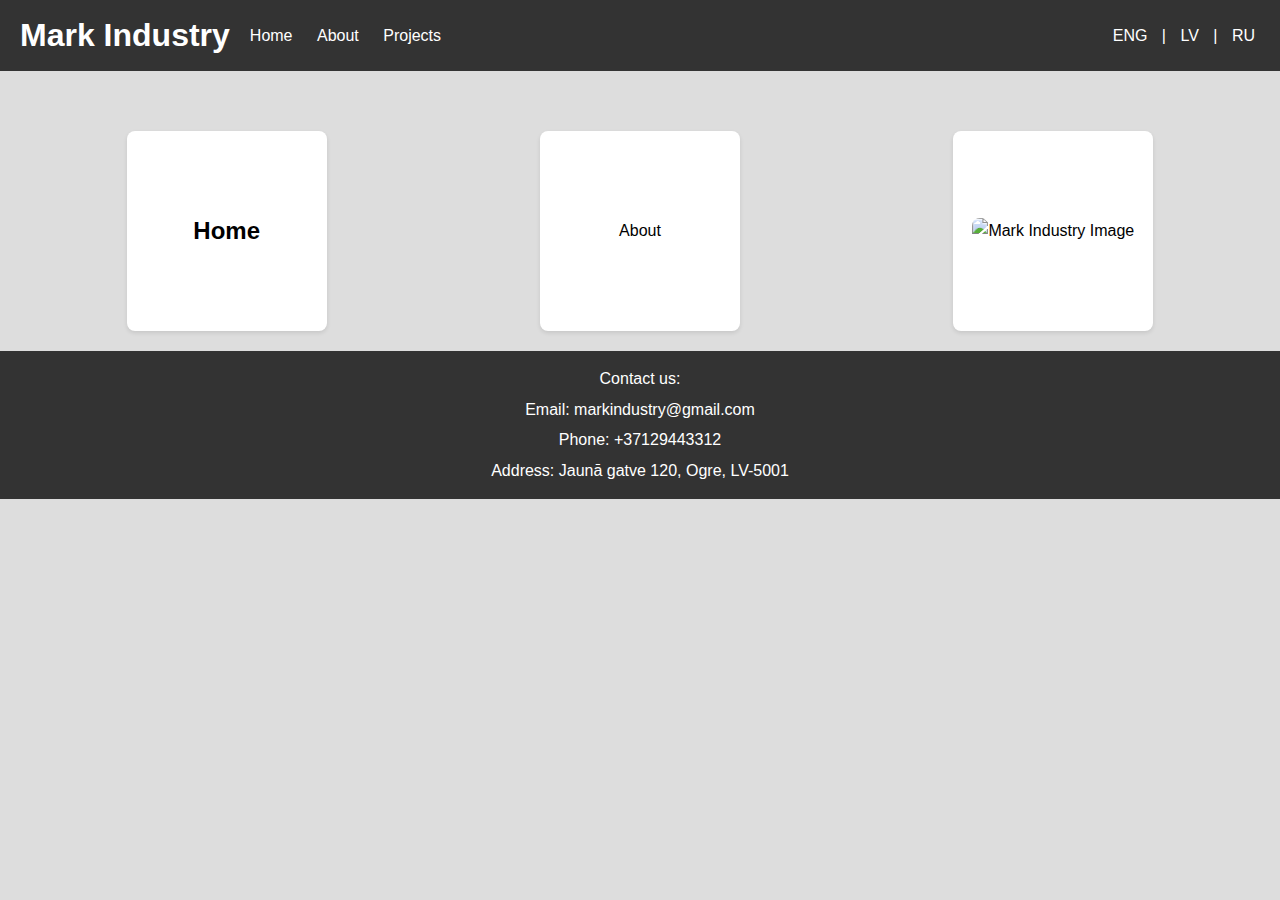
==== index.html @ 4a256ea1 "Add files via upload" ====
<!DOCTYPE html>
<html lang="en">
<head>
    <meta charset="UTF-8">
    <meta name="viewport" content="width=device-width, initial-scale=1.0">
    <title>Mark Industry</title>
    <link rel="stylesheet" href="styles.css">
</head>
<body>
    <header class="top-header">
        <div class="company-name">
            <h1>Mark Industry</h1>
        </div>
        <nav>
            <ul>
                <li><a href="index.html" class="lang" data-key="home">Home</a></li>
                <li><a href="about.html" class="lang" data-key="about">About</a></li>
                <li><a href="projects.html" class="lang" data-key="projects">Projects</a></li>
            </ul>
        </nav>
        <div class="language-selection">
            <a href="#" onclick="changeLanguage('en')">ENG</a>
            <span class="divider">|</span>
            <a href="#" onclick="changeLanguage('lv')">LV</a>
            <span class="divider">|</span>
            <a href="#" onclick="changeLanguage('ru')">RU</a>
        </div>
    </header>

    <main class="main">
        <section class="square-section">
            <div class="square">
                <h2 class="lang" data-key="home">Mark Industry</h2>
            </div>
            <div class="square">
                <p class="lang" data-key="about">We are dedicated to providing the best services and products to our clients.</p>
            </div>
            <div class="square">
                <img src="image.jpg" alt="Mark Industry Image">
            </div>
        </section>
    </main>

    <footer class="bottom-header">
        <div class="company-info">
            <p class="lang" data-key="contact_us">Contact us:</p>
            <p class="lang" data-key="email">Email: markindustry@gmail.com</p>
            <p class="lang" data-key="phone">Phone: +37129443312</p>
            <p class="lang" data-key="address">Address: Jaunā gatve 120, Ogre, LV-5001</p>
        </div>
    </footer>

    <script src="scripts.js"></script>
</body>
</html>
---- styles.css ----
body {
    font-family: Arial, sans-serif;
    line-height: 1.6;
    margin: 0;
    padding: 0;
    background-color: #f0f0f0;
    transition: background-color 0.3s ease; /* Smooth transition for background color */
}

/* Darker grey background with subtle hover effect */
body:hover {
    background-color: #dddddd; /* Slightly darker grey on hover */
}

.top-header {
    background-color: #333;
    color: #fff;
    padding: 10px 20px;
    display: flex;
    justify-content: space-between;
    align-items: center;
    position: relative; /* Ensure z-index works properly */
    z-index: 1; /* Ensure header is above main content */
}

.company-name {
    margin-right: 20px;
}

.company-name h1 {
    margin: 0;
}

.top-header nav ul {
    list-style-type: none;
    margin: 0;
    padding: 0;
}

.top-header nav ul li {
    display: inline-block;
    margin-right: 20px;
}

.top-header nav ul li a {
    text-decoration: none;
    color: #fff;
}

.language-selection {
    margin-left: auto;
}

.language-selection a {
    text-decoration: none;
    color: #fff;
    margin: 0 5px;
}

.divider {
    margin: 0 5px;
    color: #fff;
}

.main {
    padding: 20px;
}

.square-section {
    display: flex;
    justify-content: space-around;
    margin-top: 40px; /* Adjust margin top for spacing */
}

.square {
    width: 200px;
    height: 200px;
    background-color: #fff;
    border-radius: 8px;
    box-shadow: 0 2px 4px rgba(0, 0, 0, 0.1);
    text-align: center;
    display: flex;
    align-items: center;
    justify-content: center;
    flex-direction: column;
}

.square img {
    max-width: 100%;
    max-height: 100%;
    border-radius: 8px;
}

.about-section {
    text-align: center;
    margin-top: 40px;
}

.project-section {
    display: grid;
    grid-template-columns: repeat(auto-fill, minmax(300px, 1fr)); /* Responsive grid layout */
    grid-gap: 20px; /* Gap between grid items */
    margin-top: 40px; /* Adjust margin top for spacing */
}

.project-square {
    background-color: #fff;
    padding: 20px;
    border-radius: 8px;
    box-shadow: 0 2px 4px rgba(0, 0, 0, 0.1);
    text-align: center;
    transition: transform 0.3s ease; /* Smooth transition for hover effect */
}

.project-square:hover {
    transform: translateY(-5px); /* Move up slightly on hover */
}

.bottom-header {
    background-color: #333;
    color: #fff;
    padding: 10px 20px;
    text-align: center;
    position: relative; /* Ensure z-index works properly */
    z-index: 1; /* Ensure footer is above main content */
}

.bottom-header .company-info p {
    margin: 5px 0;
}

/* Adjustments for responsiveness */
@media (max-width: 768px) {
    .top-header {
        flex-direction: column;
        align-items: stretch;
    }

    .company-name {
        margin-bottom: 10px;
    }

    .top-header nav ul li {
        display: block;
        margin-bottom: 10px;
    }

    .square-section {
        flex-direction: column;
        align-items: center;
    }

    .project-section {
        grid-template-columns: 1fr; /* Single column layout on smaller screens */
    }
}
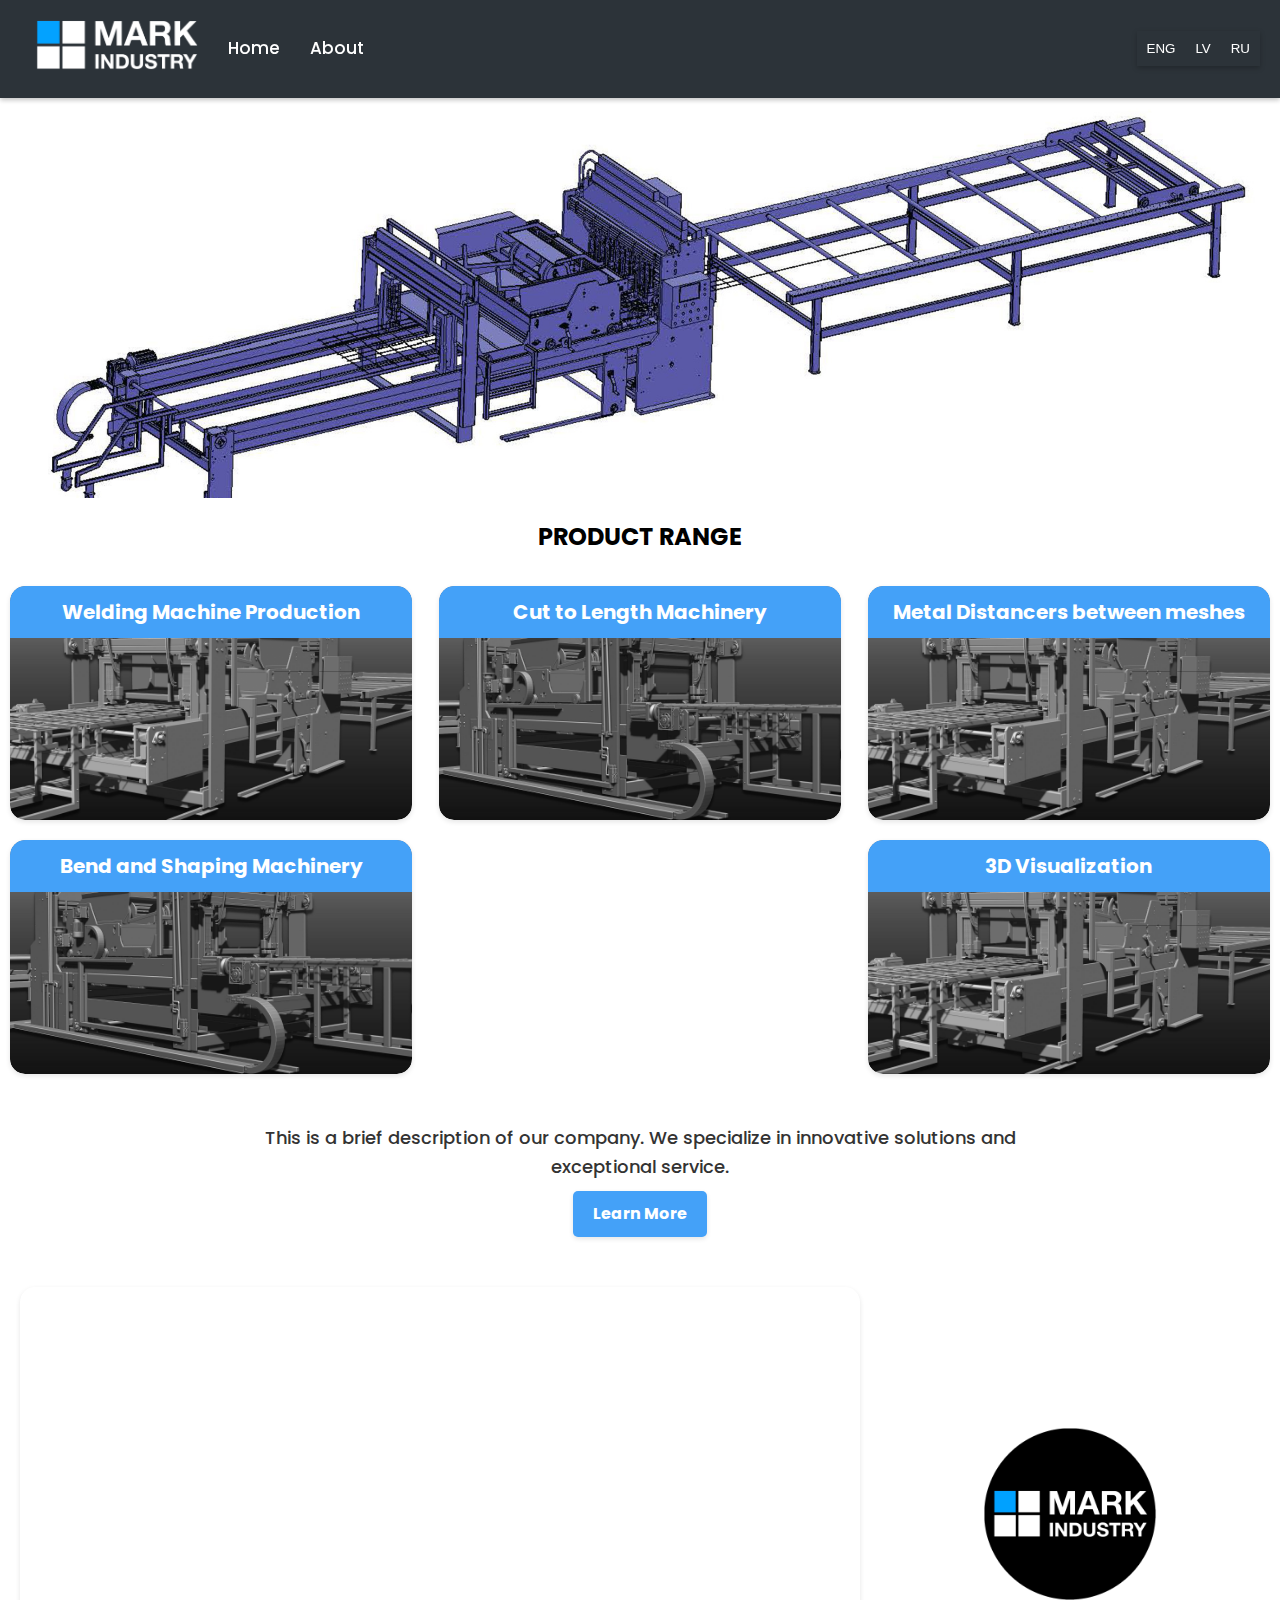
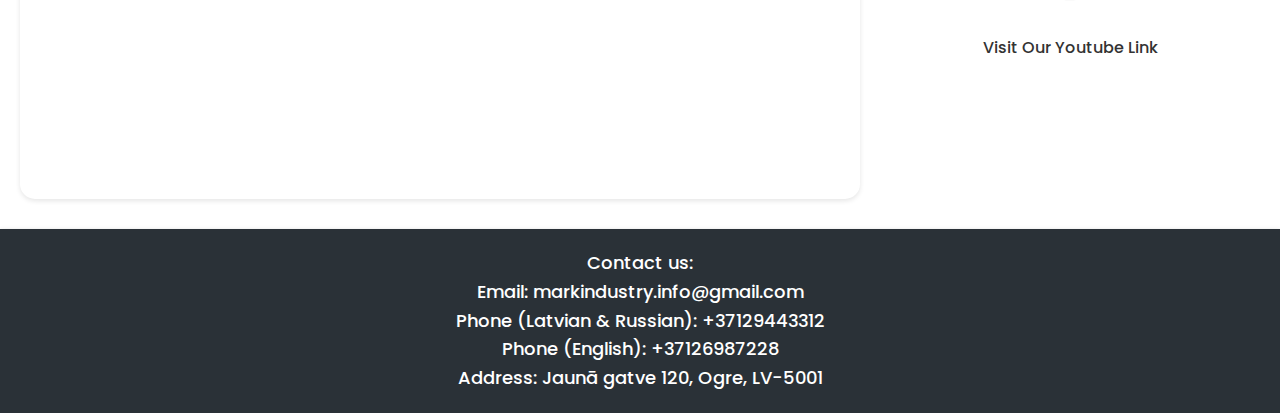
==== commit 88a4652d: "Add files via upload" ====
--- a/index.html
+++ b/index.html
@@ -3,49 +3,101 @@
 <head>
     <meta charset="UTF-8">
     <meta name="viewport" content="width=device-width, initial-scale=1.0">
-    <title>Mark Industry</title>
+    <title>Home - Mark Industry</title>
     <link rel="stylesheet" href="styles.css">
 </head>
 <body>
-    <header class="top-header">
-        <div class="company-name">
-            <h1>Mark Industry</h1>
+    <header>
+        <div class="header-left">
+            <div class="company-name">
+                <a href="index.html">
+                    <img src="images/logo/logoWhite.png" alt="Mark Industry Logo" style="height: 50px;">
+                </a>
+            </div>
+            <nav>
+                <ul>
+                    <li><a class="lang" data-key="home" href="index.html">Home</a></li>
+                    <li><a class="lang" data-key="about" href="about.html">About</a></li>
+
+                    </li>
+                </ul>
+            </nav>
         </div>
-        <nav>
-            <ul>
-                <li><a href="index.html" class="lang" data-key="home">Home</a></li>
-                <li><a href="about.html" class="lang" data-key="about">About</a></li>
-                <li><a href="projects.html" class="lang" data-key="projects">Projects</a></li>
-            </ul>
-        </nav>
-        <div class="language-selection">
-            <a href="#" onclick="changeLanguage('en')">ENG</a>
-            <span class="divider">|</span>
-            <a href="#" onclick="changeLanguage('lv')">LV</a>
-            <span class="divider">|</span>
-            <a href="#" onclick="changeLanguage('ru')">RU</a>
+        <div class="lang-switch-container">
+            <button class="lang-switch" data-lang="en">ENG</button>
+            <button class="lang-switch" data-lang="lv">LV</button>
+            <button class="lang-switch" data-lang="ru">RU</button>
         </div>
     </header>
 
     <main class="main">
-        <section class="square-section">
-            <div class="square">
-                <h2 class="lang" data-key="home">Mark Industry</h2>
+        <div class="slider">
+            <div class="slides">
+                <img src="images/about/AboutImage01.jpg" alt="First Slider Image" class="active">
+                <img src="images/about/AboutImage02.jpg" alt="Second Slider Image">
+                <img src="images/about/AboutImage03.jpg" alt="Third Slider Image">
+                <img src="images/about/AboutImage04.jpg" alt="Fourth Slider Image">
             </div>
-            <div class="square">
-                <p class="lang" data-key="about">We are dedicated to providing the best services and products to our clients.</p>
+        </div>
+
+        <h2 class="product-range lang" data-key="product_range">Product Range</h2>
+
+        <section class="features">
+            <a href="welding-machine.html" class="square">
+                <img src="images/range/productrange_01.jpg" alt="Welding Machine" class="background-image">
+                <h3 class="lang" data-key="welding_machine_production">Welding Machine Production</h3>
+                <p class="lang" data-key="welding_machine_production_description_01">Dedicated to producing high-quality, robust welding machines suitable for a wide range of industrial applications.</p>
+            </a>
+
+            <a href="cut-to-length.html" class="square">
+                <img src="images/range/productrange_02.jpg" alt="Blueprint Creation" class="background-image">
+                <h3 class="lang" data-key="cut_to_length">Cut to length Machinery</h3>
+                <p class="lang" data-key="cut_to_length_description_01">This page is dedicated to our Cut to Length Machinery solutions. These machines are designed to efficiently cut large coils of metal into precise lengths for various manufacturing processes.</p>
+            </a>
+
+            <a href="truss_girder.html" class="square">
+                <img src="images/range/productrange_01.jpg" alt="Truss Girder Machinery" class="background-image">
+                <h3 class="lang" data-key="truss_girder_title">Truss Girder</h3>
+                <p class="lang" data-key="truss_girder_description_01">Truss girders offer robust structural support, integrating precision-engineered components for optimal load distribution in construction projects.</p>
+            </a>
+
+            <a href="bend_shaping.html" class="square">
+                <img src="images/range/productrange_02.jpg" alt="Bend and shaping Machinery" class="background-image">
+                <h3 class="lang" data-key="bend_shaping_tittle">Bend and Shaping Machinery</h3>
+                <p class="lang" data-key="bend_and_shaping_description_01">Utilizing the latest software to provide realistic 3D visualizations of engineering concepts and projects.</p>
+            </a>
+
+            <a href="3d-visualization.html" class="square">
+                <img src="images/range/productrange_01.jpg" alt="3D Visualization" class="background-image">
+                <h3 class="lang" data-key="3d_visualization">3D Visualization</h3>
+                <p class="lang" data-key="3d_visualization_description_01">Utilizing the latest software to provide realistic 3D visualizations of engineering concepts and projects.</p>
+            </a>
+        </section>
+
+        <div class="company-description">
+            <p class="lang" data-key="company_description">This is a brief description of our company. We specialize in innovative solutions and exceptional service.</p>
+            <a href="about.html" class="learn-more lang" data-key="learn_more">Learn More</a>
+        </div>
+
+        <div class="video-and-link">
+    <!-- Video Embed -->
+            <div class="video-container">
+                <iframe src="https://www.youtube.com/embed/YOUR_VIDEO_ID" frameborder="0" allow="accelerometer; autoplay; encrypted-media; gyroscope; picture-in-picture" allowfullscreen></iframe>
             </div>
-            <div class="square">
-                <img src="image.jpg" alt="Mark Industry Image">
-            </div>
-        </section>
+    <!-- Link to YouTube Channel -->
+            <a href="http://www.youtube.com/@MarkIndustries.infoLV" class="youtube-link">
+                <img src="images/logo/logomedia_01.png" alt="Visit our YouTube channel">
+                <p class="lang" data-key="youtube">Visit Our Youtube Link</p>
+            </a>
+        </div>
     </main>
 
-    <footer class="bottom-header">
-        <div class="company-info">
+    <footer>
+        <div class="footer-content">
             <p class="lang" data-key="contact_us">Contact us:</p>
-            <p class="lang" data-key="email">Email: markindustry@gmail.com</p>
-            <p class="lang" data-key="phone">Phone: +37129443312</p>
+            <p class="lang" data-key="email">Email: markindustry.info@gmail.com</p>
+            <p class="lang" data-key="phone_lv_ru">Phone (Latvian & Russian): +37129443312</p>
+            <p class="lang" data-key="phone_en">Phone (English): +37126987228</p>
             <p class="lang" data-key="address">Address: Jaunā gatve 120, Ogre, LV-5001</p>
         </div>
     </footer>
--- a/styles.css
+++ b/styles.css
@@ -1,156 +1,710 @@
+@import url('https://fonts.googleapis.com/css2?family=Poppins&display=swap');
 body {
-    font-family: Arial, sans-serif;
+    font-family: "Poppins", sans-serif;
+    font-optical-sizing: auto;
+    font-weight: 494;
+    font-style: normal;
     line-height: 1.6;
     margin: 0;
     padding: 0;
-    background-color: #f0f0f0;
-    transition: background-color 0.3s ease; /* Smooth transition for background color */
-}
-
-/* Darker grey background with subtle hover effect */
-body:hover {
-    background-color: #dddddd; /* Slightly darker grey on hover */
-}
-
-.top-header {
-    background-color: #333;
-    color: #fff;
-    padding: 10px 20px;
+    overflow-x: hidden;
+}
+header {
+    color: #f0f0f0; /* Light grey text color for contrast */
+    padding: 20px 20px;
     display: flex;
     justify-content: space-between;
     align-items: center;
-    position: relative; /* Ensure z-index works properly */
-    z-index: 1; /* Ensure header is above main content */
+    background-color: #2a3137;
+    background-size: 100% 100%;
+    box-shadow: 0 2px 5px rgba(0, 0, 0, 0.25); /* Optional: Adds depth with a shadow */
+    position: sticky; /* Makes the header stick to the top of the viewport */
+    top: 0; /* Position at the very top */
+    z-index: 1000; /* Ensures it stays above other content */
+    opacity: 0.99;
+}
+/***********************************************/
+.footer-content {
+    background-color: #2a3137;
+    background-size: 100% 100%;
+    box-shadow: 0 2px 5px rgba(0, 0, 0, 0.25);
+    color: #fff;
+    padding: 20px 20px;
+    text-align: center;
+    font-size: 18px;
+}
+
+.footer-content p {
+    margin: 0px 0;
+}
+/***********************************************/
+.lang[data-key="welding_machine_title"] {
+    font-size: 2.5em; /* Makes the title larger and more prominent */
+    color: #2a2a2a; /* Slightly darker color for emphasis */
+    padding: 10px 10%; /* Adds padding around the text, 10% horizontal padding for spacing */
+    background-color: #ffffff; /* White background to highlight the title area */
+    margin: 0px 0; /* Adds vertical space around the title */
+    text-align: center;
+}
+
+/* Styling for the description paragraph */
+.lang[data-key="welding_machine_production_desc"] {
+    font-size: 1.25em; /* Slightly larger than normal text for importance */
+    color: #4a4a4a; /* Medium grey for readability */
+    padding: 20px 10%; /* Consistent with the title for alignment */
+    background-color: #ffffff; /* Maintains consistency with the title's background */
+    box-shadow: 0 2px 5px rgba(0,0,0,0.1); /* Consistent shadow as the title */
+    margin: 0 0 20px 0; /* Space below the paragraph */
+    text-align: center;
+}
+/***********************************************/
+
+.lang[data-key="cut_to_length_title"] {
+    font-size: 2.5em; /* Makes the title larger and more prominent */
+    color: #2a2a2a; /* Slightly darker color for emphasis */
+    padding: 10px 10%; /* Adds padding around the text, 10% horizontal padding for spacing */
+    background-color: #ffffff; /* White background to highlight the title area */
+
+    margin: 0px 0; /* Adds vertical space around the title */
+    text-align: center;
+}
+
+/* Styling for the description paragraph */
+.lang[data-key="cut_to_length_desc"] {
+    font-size: 1.25em; /* Slightly larger than normal text for importance */
+    color: #4a4a4a; /* Medium grey for readability */
+    padding: 20px 10%; /* Consistent with the title for alignment */
+    background-color: #ffffff; /* Maintains consistency with the title's background */
+    box-shadow: 0 2px 5px rgba(0,0,0,0.1); /* Consistent shadow as the title */
+    margin: 0 0 20px 0; /* Space below the paragraph */
+    text-align: center;
+}
+/***********************************************/
+
+.lang[data-key="3d_visualization_title"] {
+    font-size: 2.5em; /* Makes the title larger and more prominent */
+    color: #2a2a2a; /* Slightly darker color for emphasis */
+    padding: 10px 10%; /* Adds padding around the text, 10% horizontal padding for spacing */
+    background-color: #ffffff; /* White background to highlight the title area */
+
+    margin: 0px 0; /* Adds vertical space around the title */
+    text-align: center;
+}
+
+/* Styling for the description paragraph */
+.lang[data-key="3d_visualization_desc"] {
+    font-size: 1.25em; /* Slightly larger than normal text for importance */
+    color: #4a4a4a; /* Medium grey for readability */
+    padding: 20px 10%; /* Consistent with the title for alignment */
+    background-color: #ffffff; /* Maintains consistency with the title's background */
+    box-shadow: 0 2px 5px rgba(0,0,0,0.1); /* Consistent shadow as the title */
+    margin: 0 0 20px 0; /* Space below the paragraph */
+    text-align: center;
+}
+/***********************************************/
+.lang[data-key="truss_girder_title"] {
+    font-size: 2.5em; /* Makes the title larger and more prominent */
+    color: #2a2a2a; /* Slightly darker color for emphasis */
+    padding: 10px 10%; /* Adds padding around the text, 10% horizontal padding for spacing */
+    background-color: #ffffff; /* White background to highlight the title area */
+
+    margin: 0px 0; /* Adds vertical space around the title */
+    text-align: center;
+}
+
+/* Styling for the description paragraph */
+.lang[data-key="truss_girder_desc"] {
+    font-size: 1.25em; /* Slightly larger than normal text for importance */
+    color: #4a4a4a; /* Medium grey for readability */
+    padding: 20px 10%; /* Consistent with the title for alignment */
+    background-color: #ffffff; /* Maintains consistency with the title's background */
+    box-shadow: 0 2px 5px rgba(0,0,0,0.1); /* Consistent shadow as the title */
+    margin: 0 0 20px 0; /* Space below the paragraph */
+    text-align: center;
+}
+/***********************************************/
+.lang[data-key="bend_and_shaping_title"] {
+    font-size: 2.5em; /* Makes the title larger and more prominent */
+    color: #2a2a2a; /* Slightly darker color for emphasis */
+    padding: 10px 10%; /* Adds padding around the text, 10% horizontal padding for spacing */
+    background-color: #ffffff; /* White background to highlight the title area */
+
+    margin: 0px 0; /* Adds vertical space around the title */
+    text-align: center;
+}
+
+/* Styling for the description paragraph */
+.lang[data-key="bend_and_shaping_desc"] {
+    font-size: 1.25em; /* Slightly larger than normal text for importance */
+    color: #4a4a4a; /* Medium grey for readability */
+    padding: 20px 10%; /* Consistent with the title for alignment */
+    background-color: #ffffff; /* Maintains consistency with the title's background */
+    box-shadow: 0 2px 5px rgba(0,0,0,0.1); /* Consistent shadow as the title */
+    margin: 0 0 20px 0; /* Space below the paragraph */
+    text-align: center;
+}
+/***********************************************/
+.header-left {
+    display: flex;
+    align-items: center;
+}
+.lang-switch-container {
+    z-index: 1050; /* Higher than the header's z-index */
+    position: relative; /* Adjust if needed */
+    display: flex;
 }
 
 .company-name {
-    margin-right: 20px;
+    margin-right: 30px;
+    margin-left: 15px;
+    display: flex;
+
 }
 
 .company-name h1 {
     margin: 0;
-}
-
-.top-header nav ul {
+    display: flex;
+}
+
+header nav ul {
     list-style-type: none;
     margin: 0;
     padding: 0;
-}
-
-.top-header nav ul li {
+    display: flex;
+}
+
+header nav ul li {
     display: inline-block;
-    margin-right: 20px;
-}
-
-.top-header nav ul li a {
+    margin-right: 30px;
+    position: relative;
+}
+
+header nav ul li a {
     text-decoration: none;
     color: #fff;
-}
-
-.language-selection {
-    margin-left: auto;
-}
-
-.language-selection a {
-    text-decoration: none;
-    color: #fff;
-    margin: 0 5px;
-}
-
-.divider {
-    margin: 0 5px;
-    color: #fff;
-}
-
-.main {
-    padding: 20px;
-}
-
+    font-size: 17px;
+    transition: font-weight 0.1s ease;
+    ont-weight: bold;
+
+}
+header nav ul li a:hover {
+    font-weight: bold; /* Makes text bold when hovered */
+    transition: font-weight 0.1s ease;
+    color: #44a1f8;
+}
+
+
+.lang-switch-container {
+    display: flex;
+    align-items: center;
+    opacity: 1;
+    box-shadow: 0 2px 5px rgba(0,0,0,0.25);
+
+}
+
+.lang-switch {
+    color: #fff; /* Sets the text color to white */
+    border: none; /* Removes any border */
+    background: transparent; /* Makes the background transparent */
+    cursor: pointer; /* Keeps the pointer cursor to indicate it's clickable */
+    padding: 10px 10px; /* Adds padding for clickable area */
+    margin-left: 0px; /* Adds margin to space out items */
+    transition: color 0.3s; /* Smooth transition for hover effects */
+
+}
+
+.lang-switch:hover {
+    background: #44a1f8;  /* Optional for better visibility */
+    box-shadow: 0 2px 5px rgba(0, 0, 0, 0.5);
+    font-weight: bold;
+}
+
+
+.lang-switch-container {
+    position: sticky;
+    top: 0; /* Adjust based on actual header height */
+    right: 0;
+    left: 0;
+    padding: 0px;
+}
+
+
+/***********************************************/
+.slider {
+    position: relative;
+    width: 100%; /* Full width of the parent container */
+    height: 400px; /* Fixed height */
+    overflow: hidden; /* Hides anything outside the container */
+}
+
+.slides img {
+    position: absolute;
+    top: 0; /* Align top edge of the image with the top edge of the container */
+    bottom: 0; /* Align bottom edge of the image with the bottom edge of the container */
+    left: 0; /* Align left edge of the image with the left edge of the container */
+    width: 100%; /* Image width should cover the full container width */
+    height: 400px; /* Fixed height */
+    object-fit: cover; /* Cover the container fully, image may be clipped */
+    transition: opacity 1s ease-in-out; /* Smooth opacity transition */
+    overflow: hidden; /* Hides anything outside the container */
+
+}
+
+.slides img.active {
+    opacity: 1; /* Only the active image is fully visible */
+}
+
+
+/***********************************************/
 .square-section {
     display: flex;
     justify-content: space-around;
     margin-top: 40px; /* Adjust margin top for spacing */
+
+}
+.section {
+    display: flex; /* Using flexbox for layout */
+    justify-content: space-around; /* Evenly spaces the children horizontally */
+    flex-wrap: wrap; /* Allows items to wrap onto the next line on smaller screens */
+    margin: 40px 0; /* Vertical spacing for visual separation */
+    min-width: 600px;
+}
+/***********************************************/
+.product-range {
+    text-align: center; /* Center the text */
+    margin-top: 20px; /* Space after the slider */
+    font-size: 24px; /* Larger text size */
+}
+/***********************************************/
+.features {
+    display: flex;
+    flex-wrap: wrap;
+    justify-content: space-between; /* Distributes space evenly */
+    align-items: stretch; /* Aligns items vertically */
+    margin: 0px; /* Margin around the entire grid */
+
 }
 
 .square {
-    width: 200px;
-    height: 200px;
+    position: relative;
     background-color: #fff;
-    border-radius: 8px;
-    box-shadow: 0 2px 4px rgba(0, 0, 0, 0.1);
-    text-align: center;
-    display: flex;
+    height: auto;
+    border-radius: 15px;
+    cursor: pointer;
+    transition: box-shadow 5s ease;
+    box-shadow: 0 2px 5px rgba(0, 0, 0, 0.1);
+    overflow: hidden;
+    position: relative;
+    overflow: hidden;
+    transition: box-shadow 0.3s ease;
+    margin: 10px; /* Margin around each square */
+    width: calc(33% - 20px); /* Three items per row minus margin */
+
+}
+
+.square:hover {
+    transform: translateY(-5px);
+    box-shadow: 0 2px 5px rgba(0, 0, 0, 0.5);
+
+    /*box-shadow: 0 5px 15px rgba(0, 0, 0, 0.3);*/
+
+}
+
+
+
+.features .square img.background-image {
+    width: 100%;
+    height: 100%;
+    border-radius: 15px;
+    object-fit: cover;
+
+}
+
+.features .square h3 {
+    position: absolute; /* Absolutely position the title */
+    top: 0px; /* Spacing from the top edge of the square */
+    left: 0px; /* Spacing from the left edge of the square */
+    right: 0px; /* Extend to the right edge of the square */
+    margin: 0; /* Remove default margin */
+    color: #fff; /* White text color for better visibility */
+    background-color: #44a1f8; /* Blue background for the text */
+    padding: 10px 10px; /* Padding around the text */
+    border-radius: 15px 15px 0 0; /* Rounded corners on the top, square corners on the bottom */
+    width: 100%; /* Ensure the background covers the full width */
+    box-sizing: border-box; /* Includes padding and border in the width calculation */
+    font-size: 20px; /* Optional: Adjust font size as needed */
+    text-align: center; /* Centers the text horizontally */
+}
+
+.features .square p {
+    position: absolute;
+    bottom: 0;  /* Aligns it exactly at the bottom */
+    left: 0;    /* Starts from the very left edge */
+    right: 0;
+    margin: 0;/* Stretches to the very right edge */
+    background-color: #44a1f8;  /* Semi-transparent blue background */
+    color: #fff;  /* White text color for better visibility */
+    padding: 10px;  /* Padding around the text */
+    border-radius: 0 0 15px 15px;  /* Rounded corners at the bottom */
+    opacity: 0;  /* Initially hidden */
+    transition: opacity 0.9s ease;  /* Smooth transition for opacity */
+    font-size: 18px;  /* Adjust font size as needed */
+    text-align: center;  /* Centers the text horizontally */
+    overflow: hidden;  /* Prevents any spillover outside the square */
+    box-sizing: border-box;
+}
+
+
+.features .square:hover p {
+    opacity: 1; /* Shows the description on hover */
+}
+
+/***********************************************/
+.company-description {
+    text-align: center;
+    margin: 20px 0; /* Add margin for spacing */
+    padding: 20px; /* Padding for the content */
+}
+
+.company-description p {
+    font-size: 18px; /* Adjust the font size as needed */
+    color: #333; /* A darker text color for readability */
+    max-width: 800px; /* Restrict the width of the text for better readability */
+    margin: auto; /* Center the paragraph if the width is restricted */
+}
+
+.learn-more {
+    display: inline-block; /* Make the link behave like a block but fit content */
+    background-color: #44a1f8; /* Same blue color as the square */
+    color: #fff; /* White text for visibility */
+    text-decoration: none; /* Remove underline from the link */
+    padding: 10px 20px; /* Padding inside the square */
+    border-radius: 5px; /* Slightly rounded corners */
+    margin-top: 10px; /* Margin above the button */
+    font-size: 16px; /* Font size for the button text */
+    font-weight: bold; /* Bold text */
+    box-shadow: 0 2px 5px rgba(0, 0, 0, 0.1);
+    transition: transform 0.9s ease-in-out;
+}
+
+.learn-more:hover {
+    box-shadow: 0 2px 5px rgba(0, 0, 0, 0.5);
+    transform: scale(1.1);
+}
+/***********************************************/
+.video-and-link {
+    display: flex;
+    justify-content: space-around;
     align-items: center;
-    justify-content: center;
+    margin: 30px 0px;
+}
+
+.video-container {
+    width: 80%; /* Adjust the width as needed */
+    padding-bottom: 40%; /* Aspect ratio for 16:9 videos */
+    height: 0;
+    position: relative;
+    margin-left: 20px; /* Adds margin from the left side */
+    background-color: #fff; /* Background color similar to other squares */
+    border-radius: 15px; /* Rounded corners */
+    box-shadow: 0 2px 5px rgba(0, 0, 0, 0.1); /* Adds depth with a shadow */
+    overflow: hidden; /* Ensures nothing spills outside the border */
+}
+
+.video-container iframe {
+    position: absolute;
+    top: 0;
+    left: 0;
+    width: 100%;
+    height: 100%;
+    border-radius: 15px; /* Ensures the video itself also has rounded corners */
+}
+
+
+.youtube-link {
+    display: flex;
     flex-direction: column;
-}
-
-.square img {
-    max-width: 100%;
-    max-height: 100%;
-    border-radius: 8px;
-}
-
+    align-items: center;
+    width: 40%; /* Adjust based on your design preferences */
+    text-decoration: none;
+    color: #333; /* Text color */
+}
+
+.youtube-link img {
+    transition: transform 0.9s ease-in-out;
+    max-width: 50%;
+    border-radius: 10px; /* Optional for rounded corners */
+
+
+}
+.youtube-link:hover img {
+    transform: scale(1.1); /* Slightly increase the size on hover */
+    }
+
+.youtube-link span {
+    margin-top: 10px;
+    font-size: 16px; /* Adjust based on your design preferences */
+}
+/***********************************************/
 .about-section {
     text-align: center;
     margin-top: 40px;
 }
-
-.project-section {
-    display: grid;
-    grid-template-columns: repeat(auto-fill, minmax(300px, 1fr)); /* Responsive grid layout */
-    grid-gap: 20px; /* Gap between grid items */
-    margin-top: 40px; /* Adjust margin top for spacing */
-}
-
-.project-square {
+.square-about-tittle {
+    position: relative;
     background-color: #fff;
-    padding: 20px;
-    border-radius: 8px;
-    box-shadow: 0 2px 4px rgba(0, 0, 0, 0.1);
-    text-align: center;
-    transition: transform 0.3s ease; /* Smooth transition for hover effect */
-}
-
-.project-square:hover {
-    transform: translateY(-5px); /* Move up slightly on hover */
-}
-
-.bottom-header {
-    background-color: #333;
-    color: #fff;
+    height: auto;
+    border-radius: 15px;
+    cursor: pointer;
+    transition: box-shadow 5s ease;
+    box-shadow: 0 2px 5px rgba(0, 0, 0, 0.1);
+    overflow: hidden;
+    position: relative;
+    overflow: hidden;
+    transition: box-shadow 0.3s ease;
+    margin: 10px; /* Margin around each square */
+    width: calc(100% - 20px); /* Three items per row minus margin */
+
+}
+.square-about {
+    position: relative;
+    background-color: #fff;
+    border-radius: 15px;
+    cursor: pointer;
+    transition: box-shadow 5s ease;
+    box-shadow: 0 2px 5px rgba(0, 0, 0, 0.1);
+    position: relative;
+    overflow: hidden;
+    transition: box-shadow 0.3s ease;
+    margin: 10px; /* Margin around each square */
+    width: calc(100% - 20px); /* Three items per row minus margin */
+    text-align: left;
+    max-width: 1600px;
+    margin: auto;
+    display: flex;
+    flex-wrap: wrap; /* Allows items to wrap */
+    padding: 10px;
+}
+/***********************************************/
+
+.zigzag-container {
+    max-width: 1200px;
+    margin: auto;
+    display: flex;
+    flex-wrap: wrap; /* Allows items to wrap */
+    justify-content: space-between; /* This will help maintain spacing between items */
+
+
+}
+
+.zigzag-item {
+    display: flex;
+    align-items: center;
+    margin-top: 20px; /* Space on the left */
+    position: relative; /* Needed for absolute positioning of arrows */
+    justify-content: space-between; /* Ensures spacing between image and text */
+    width: 100%; /* Full width to ensure wrapping */
+
+
+}
+
+.image-container {
+    position: relative; /* Relative for positioning arrows */
+    overflow: hidden; /* Hide parts of images that overflow */
+    padding-left: 20px; /* Space inside on the left */
+    padding-right: 20px; /* Space inside on the right */
+    width: 100%; /* Ensures the image is responsive */
+    max-width: 700px; /* Maximum width of the image */
+    min-width: 500px; /* Minimum width of the image */
+    flex: 1 1 60%; /* Flex grow, flex shrink, and basis */
+    box-sizing: border-box; /* Includes padding in the width calculation */
+
+}
+
+.image-container img {
+    width: 100%; /* Full width of the container */
+    height: auto;
+    display: none; /* Hide all images by default */
+    border-radius: 10px; /* Optional styling */
+
+}
+
+.image-container img.active {
+    display: block; /* Only display the active image */
+    padding-bottom: 50px;
+
+}
+.image-container {
+    padding: 0 10px; /* Padding for spacing, adjust as needed */
+}
+.image-left img, .image-right img {
+    width: 100%; /* Full width within their container */
+    height: auto;
+    border-radius: 10px;
+}
+
+
+.image-left, .image-right {
+    display: flex;
+    align-items: center;
+}
+
+.image-left .text, .image-right .text {
+    width: 70%;
+    box-sizing: border-box;
+
+}
+
+.image-left {
+    flex-direction: row;
+}
+
+.image-right {
+    flex-direction: row-reverse; /* Reverses the order for a zigzag effect */
+}
+
+.text {
+    margin: 0 30px; /* Adjust spacing based on your design */
+    flex: 1 1 40%; /* Allocate less space to text relative to images */
     padding: 10px 20px;
-    text-align: center;
-    position: relative; /* Ensure z-index works properly */
-    z-index: 1; /* Ensure footer is above main content */
-}
-
-.bottom-header .company-info p {
-    margin: 5px 0;
-}
-
-/* Adjustments for responsiveness */
-@media (max-width: 768px) {
-    .top-header {
+
+}
+
+.text h2 {
+    color: #333; /* Dark text for titles */
+
+}
+
+.text p {
+    margin-top: 35px;
+    color: #666; /* Lighter text for descriptions */
+
+}
+
+
+/* Styling for slider arrows */
+.slider-arrow {
+    position: absolute;
+    top: 50%;
+    z-index: 10;
+    cursor: pointer;
+    background-color: rgba(0, 0, 0, 0.6);
+    color: white;
+    border: none;
+    padding: 12px;
+    font-size: 24px;
+    transform: translateY(-50%);
+    user-select: none; /* Prevent text select when clicking */
+    width: 50px; /* Wider arrows for larger images */
+    height: 50px; /* Taller arrows for better visibility */
+}
+
+.slider-arrow.left-arrow {
+    left: 10px;
+}
+
+.slider-arrow.right-arrow {
+    right: 10px;
+}
+.manual-slider .prev {
+    left: 10px; /* Position from the left edge */
+}
+
+.manual-slider .next {
+    right: 10px; /* Position from the right edge */
+}
+
+
+/***********************************************/
+@media (max-width: 1200px) { /* Adjust this breakpoint to your needs */
+
+
+    .header nav ul li a {
+    font-size: 5px;
+    }
+
+    .lang-switch {
+    font-size: 10px;
+    }
+
+    .square {
+        height: 300px; /* Adjust the height to make squares thinner */
+        width: calc(100% - 20px);
+    }
+
+    .features .square h3{
+    font-size: 16px;
+    }
+
+    .features .square p {
+    font-size: 14px;
+    }
+
+    .item {
+        width: 100%; /* Full width for small screens */
+        margin-bottom: 20px; /* Adds space between stacked items */
+    }
+
+    .company-description p {
+        font-size: 16px; /* Slightly smaller font size on smaller screens */
+    }
+
+    .learn-more {
+        padding: 8px 16px; /* Slightly smaller padding on smaller screens */
+    }
+    .video-and-link {
         flex-direction: column;
-        align-items: stretch;
-    }
-
-    .company-name {
-        margin-bottom: 10px;
-    }
-
-    .top-header nav ul li {
-        display: block;
-        margin-bottom: 10px;
-    }
-
-    .square-section {
+        text-align: center;
+    }
+
+    .video-container, .youtube-link {
+        width: 40%;
+    }
+
+    .youtube-link {
+        margin-top: 50px;
+    }
+    .video-container {
+        width: 90%; /* Takes full width on smaller screens */
+        margin-left: 0; /* Removes left margin for full-width use */
+        margin-right: 0; /* Removes left margin for full-width use */
+    }
+    .image-right {
+        flex-direction: column; /* Reset to default column direction */
+    }
+    .image-left img, .image-right img {
+        width: 100%;
+        height: 100%;
+    }
+     .zigzag-item {
+        margin-left: 10px; /* Less space on smaller screens */
+        margin-right: 10px; /* Less space on smaller screens */
         flex-direction: column;
-        align-items: center;
-    }
-
-    .project-section {
-        grid-template-columns: 1fr; /* Single column layout on smaller screens */
-    }
-}
+        flex: 1 1 100%; /* Allows each to take full width of the container */
+    }
+    .text {
+        text-align: left; /* Center align text in smaller screens */
+        font-size: 15px;
+
+    }
+    .image-container {
+        padding-left: 10px; /* Less space inside on smaller screens */
+        padding-right: 10px; /* Less space inside on smaller screens */
+        margin-left: 10px; /* Less space on smaller screens */
+        margin-right: 10px;
+        margin-bottom: 00px;
+        border-radius: 10px; /* Rounded corners for all images and text */
+
+    }
+     .manual-slider .prev, .manual-slider .next {
+        width: 40px; /* Smaller arrows on smaller screens */
+        height: 40px;
+    }
+    .footer-content {
+        font-size: 14px;
+    }
+     .slides img {
+        height: auto; /* Adjust height automatically on smaller screens */
+        min-height: 400px; /* Minimum height to ensure visibility */
+    }
+}
